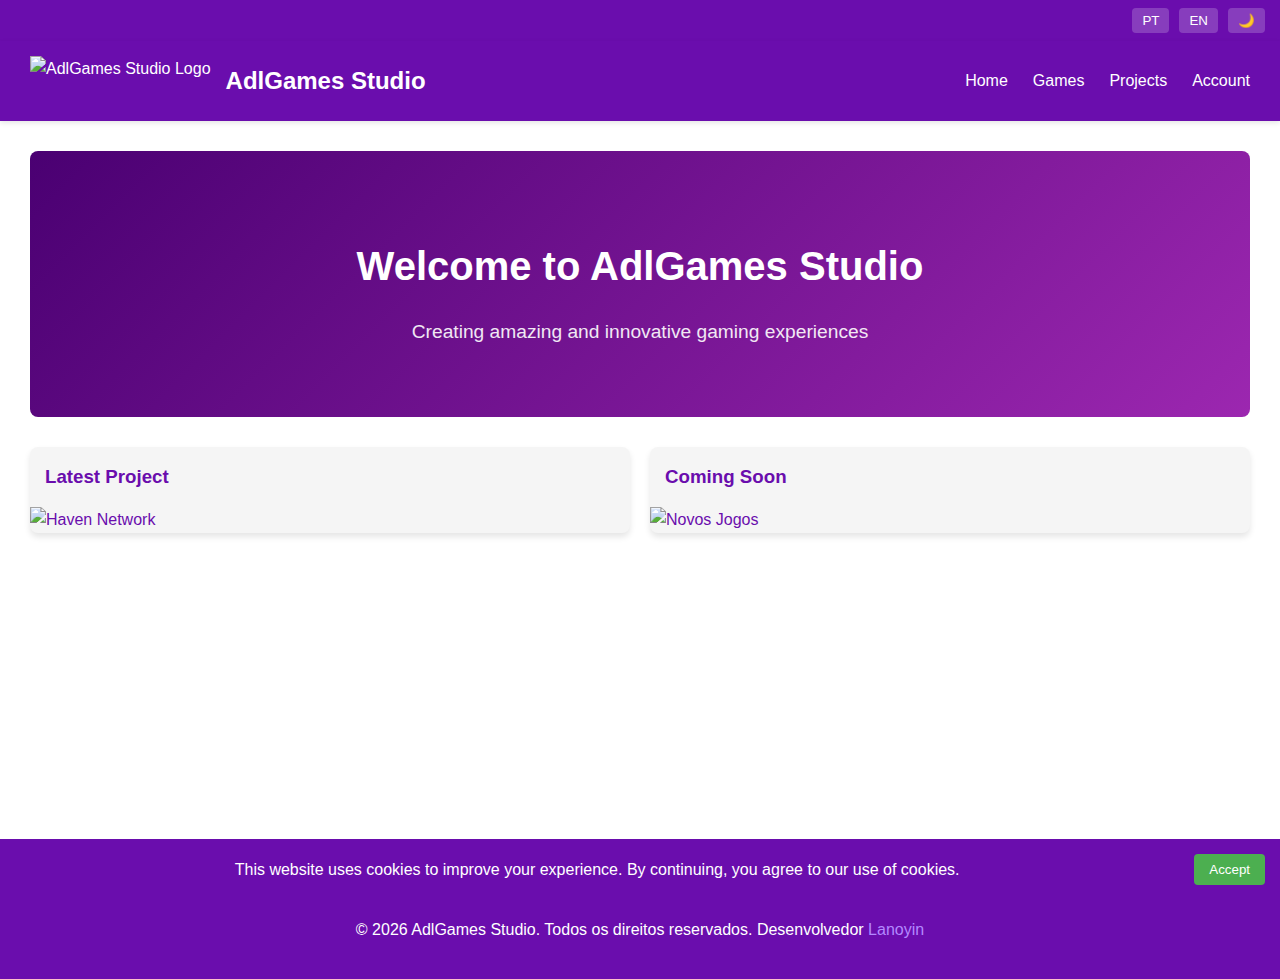
==== index.html @ 8dfe0d8c "Add files via upload" ====
<!DOCTYPE html>
<html lang="pt-BR" id="html-tag">
<head>
    <meta charset="UTF-8">
    <meta name="viewport" content="width=device-width, initial-scale=1.0">
    <meta name="description" content="AdlGames Studio - Criando experiências incríveis">
    <title>AdlGames Studio</title>
    <link rel="stylesheet" href="/assets/css/style.css">
    <link rel="icon" href="/assets/img/favicon.ico">
    <script src="/assets/js/script.js" defer></script>
    <script src="/idiomas/detect.js" defer></script>
</head>
<body>
    <div class="language-bar">
        <button onclick="changeLanguage('pt-BR')">PT</button>
        <button onclick="changeLanguage('en')">EN</button>
        <button id="theme-toggle">🌓</button>
    </div>
    
    <header>
        <div class="logo-container">
            <img src="/assets/img/logo.png" alt="AdlGames Studio Logo">
            <h1>AdlGames Studio</h1>
        </div>
        
        <nav class="desktop-menu">
            <ul>
                <li><a href="/index.html" data-i18n="home">Página Inicial</a></li>
                <li><a href="/jogos/index.html" data-i18n="games">Jogos</a></li>
                <li><a href="/projetos/index.html" data-i18n="projects">Projetos</a></li>
                <li><a href="/conta/index.html" data-i18n="account">Conta</a></li>
            </ul>
        </nav>
        
        <button class="hamburger" aria-label="Menu">
            <span></span>
            <span></span>
            <span></span>
        </button>
    </header>
    
    <nav class="mobile-menu">
        <ul>
            <li><a href="/index.html" data-i18n="home">Página Inicial</a></li>
            <li><a href="/jogos/index.html" data-i18n="games">Jogos</a></li>
            <li><a href="/projetos/index.html" data-i18n="projects">Projetos</a></li>
            <li><a href="/conta/index.html" data-i18n="account">Conta</a></li>
            <li>
                <button onclick="changeLanguage('pt-BR')">Português</button>
                <button onclick="changeLanguage('en')">English</button>
                <button id="theme-toggle-mobile">🌓 Tema</button>
            </li>
        </ul>
    </nav>
    
    <main>
        <section class="hero">
            <h2 data-i18n="welcome">Bem-vindo à AdlGames Studio</h2>
            <p data-i18n="welcomeMessage">Criando experiências de jogo incríveis e inovadoras</p>
        </section>
        
        <section class="highlights">
            <div class="highlight-card">
                <h3 data-i18n="latestProject">Projeto Mais Recente</h3>
                <a href="/projetos/index.html">
                    <img src="https://via.placeholder.com/300x150/6a0dad/ffffff?text=Haven+Network" alt="Haven Network">
                </a>
            </div>
            
            <div class="highlight-card">
                <h3 data-i18n="comingSoon">Em Breve</h3>
                <a href="/jogos/index.html">
                    <img src="https://via.placeholder.com/300x150/6a0dad/ffffff?text=Novos+Jogos" alt="Novos Jogos">
                </a>
            </div>
        </section>
    </main>
    
    <footer>
        <div class="cookie-consent">
            <p data-i18n="cookieMessage">Este site usa cookies para melhorar sua experiência. Ao continuar, você concorda com nosso uso de cookies.</p>
            <button onclick="acceptCookies()" data-i18n="acceptCookies">Aceitar</button>
        </div>
        <p>&copy; <span id="current-year"></span> AdlGames Studio. Todos os direitos reservados. Desenvolvedor <a href="https://youtube.com/@LanoyinGamerOFC" target="_blank">Lanoyin</a></p>
    </footer>
</body>
</html>
---- assets/css/style.css ----
:root {
    --primary-color: #6a0dad;
    --primary-light: #9c27b0;
    --primary-dark: #4a0072;
    --secondary-color: #ffffff;
    --text-color: #333;
    --bg-color: #ffffff;
    --header-bg: #6a0dad;
    --footer-bg: #6a0dad;
    --card-bg: #f5f5f5;
}

[data-theme="dark"] {
    --primary-color: #9c27b0;
    --primary-light: #ba68c8;
    --primary-dark: #7b1fa2;
    --secondary-color: #e1bee7;
    --text-color: #f5f5f5;
    --bg-color: #121212;
    --header-bg: #1e1e1e;
    --footer-bg: #1e1e1e;
    --card-bg: #2d2d2d;
}

/* Estilos gerais */
body {
    font-family: 'Segoe UI', Tahoma, Geneva, Verdana, sans-serif;
    margin: 0;
    padding: 0;
    line-height: 1.6;
    color: var(--text-color);
    background-color: var(--bg-color);
    transition: background-color 0.3s, color 0.3s;
}

a {
    color: var(--primary-color);
    text-decoration: none;
}

/* Barra de idiomas e tema */
.language-bar {
    text-align: right;
    padding: 8px 15px;
    background: var(--header-bg);
    display: flex;
    justify-content: flex-end;
    gap: 10px;
}

.language-bar button, #theme-toggle, #theme-toggle-mobile {
    background: rgba(255, 255, 255, 0.2);
    border: none;
    padding: 5px 10px;
    border-radius: 4px;
    color: white;
    cursor: pointer;
    transition: background 0.2s;
}

.language-bar button:hover, #theme-toggle:hover, #theme-toggle-mobile:hover {
    background: rgba(255, 255, 255, 0.3);
}

/* Cabeçalho */
header {
    display: flex;
    justify-content: space-between;
    align-items: center;
    padding: 15px 30px;
    background: var(--header-bg);
    color: white;
    box-shadow: 0 2px 5px rgba(0, 0, 0, 0.1);
}

.logo-container {
    display: flex;
    align-items: center;
    gap: 15px;
}

.logo-container img {
    height: 50px;
}

.logo-container h1 {
    margin: 0;
    font-size: 1.5rem;
    color: white;
}

/* Menu desktop */
.desktop-menu ul {
    display: flex;
    list-style: none;
    gap: 25px;
    margin: 0;
    padding: 0;
}

.desktop-menu a {
    color: white;
    font-weight: 500;
    padding: 5px 0;
    position: relative;
}

.desktop-menu a::after {
    content: '';
    position: absolute;
    bottom: 0;
    left: 0;
    width: 0;
    height: 2px;
    background: white;
    transition: width 0.3s;
}

.desktop-menu a:hover::after {
    width: 100%;
}

/* Menu hambúrguer (mobile) */
.hamburger {
    display: none;
    background: none;
    border: none;
    cursor: pointer;
    padding: 10px;
}

.hamburger span {
    display: block;
    width: 25px;
    height: 3px;
    background: white;
    margin: 5px 0;
    transition: transform 0.3s, opacity 0.3s;
}

/* Menu mobile */
.mobile-menu {
    display: none;
    position: fixed;
    top: 0;
    left: 0;
    width: 80%;
    max-width: 300px;
    height: 100%;
    background: var(--header-bg);
    z-index: 1000;
    padding: 20px;
    box-sizing: border-box;
    transform: translateX(-100%);
    transition: transform 0.3s ease;
    overflow-y: auto;
}

.mobile-menu.active {
    transform: translateX(0);
}

.mobile-menu ul {
    list-style: none;
    padding: 0;
    margin-top: 40px;
}

.mobile-menu li {
    margin: 20px 0;
}

.mobile-menu a {
    color: white;
    font-size: 1.1rem;
    display: block;
    padding: 8px 0;
}

.mobile-menu button {
    background: rgba(255, 255, 255, 0.1);
    color: white;
    border: none;
    padding: 8px 12px;
    margin: 5px;
    border-radius: 4px;
    cursor: pointer;
    width: 100%;
    text-align: left;
}

.close-menu {
    position: absolute;
    top: 15px;
    right: 15px;
    background: none;
    border: none;
    color: white;
    font-size: 1.5rem;
    cursor: pointer;
}

/* Conteúdo principal */
main {
    padding: 30px;
    min-height: calc(100vh - 200px);
}

.hero {
    text-align: center;
    padding: 50px 20px;
    background: linear-gradient(135deg, var(--primary-dark), var(--primary-light));
    color: white;
    border-radius: 8px;
    margin-bottom: 30px;
}

.hero h2 {
    font-size: 2.5rem;
    margin-bottom: 15px;
}

.hero p {
    font-size: 1.2rem;
    opacity: 0.9;
}

.highlights {
    display: grid;
    grid-template-columns: repeat(auto-fit, minmax(300px, 1fr));
    gap: 20px;
    margin: 30px 0;
}

.highlight-card {
    background: var(--card-bg);
    border-radius: 8px;
    overflow: hidden;
    box-shadow: 0 4px 6px rgba(0, 0, 0, 0.1);
    transition: transform 0.3s;
}

.highlight-card:hover {
    transform: translateY(-5px);
}

.highlight-card img {
    width: 100%;
    height: auto;
    display: block;
}

.highlight-card h3 {
    padding: 15px;
    margin: 0;
    color: var(--primary-color);
}

/* Página de Jogos */
.games-list {
    display: grid;
    grid-template-columns: repeat(auto-fill, minmax(280px, 1fr));
    gap: 25px;
    margin-top: 30px;
}

.game-card {
    background: var(--card-bg);
    border-radius: 8px;
    overflow: hidden;
    box-shadow: 0 4px 8px rgba(0, 0, 0, 0.1);
    transition: all 0.3s;
}

.game-card:hover {
    transform: translateY(-5px);
    box-shadow: 0 6px 12px rgba(0, 0, 0, 0.15);
}

.game-card img {
    width: 100%;
    height: 200px;
    object-fit: cover;
}

.game-card h3 {
    padding: 15px 15px 5px;
    margin: 0;
    color: var(--primary-color);
}

.game-card p {
    padding: 0 15px 15px;
    margin: 0;
    color: var(--text-color);
}

.coming-soon {
    position: relative;
}

.coming-soon::after {
    content: "EM BREVE";
    position: absolute;
    top: 10px;
    right: 10px;
    background: var(--primary-color);
    color: white;
    padding: 3px 8px;
    border-radius: 4px;
    font-size: 0.8rem;
    font-weight: bold;
}

/* Página de Projetos */
.projects-list {
    display: grid;
    grid-template-columns: repeat(auto-fill, minmax(350px, 1fr));
    gap: 30px;
    margin-top: 30px;
}

.project-card {
    background: var(--card-bg);
    border-radius: 8px;
    overflow: hidden;
    box-shadow: 0 4px 8px rgba(0, 0, 0, 0.1);
}

.project-card img {
    width: 100%;
    height: 200px;
    object-fit: cover;
}

.project-card h3 {
    padding: 15px 15px 5px;
    margin: 0;
    color: var(--primary-color);
}

.project-card p {
    padding: 0 15px;
    color: var(--text-color);
}

.project-link {
    display: inline-block;
    margin: 15px;
    padding: 8px 15px;
    background: var(--primary-color);
    color: white;
    border-radius: 4px;
    transition: background 0.3s;
}

.project-link:hover {
    background: var(--primary-dark);
}

/* Página de Conta */
.coming-soon-container {
    text-align: center;
    max-width: 600px;
    margin: 50px auto;
}

.coming-soon-container h2 {
    color: var(--primary-color);
    margin-bottom: 20px;
}

.coming-soon-container p {
    font-size: 1.1rem;
    margin-bottom: 30px;
}

.coming-soon-container img {
    max-width: 100%;
    border-radius: 8px;
    box-shadow: 0 4px 8px rgba(0, 0, 0, 0.1);
}

/* Rodapé */
footer {
    text-align: center;
    padding: 20px;
    background: var(--footer-bg);
    color: white;
}

footer a {
    color: #b388ff;
}

/* Aviso de cookies */
.cookie-consent {
    position: fixed;
    bottom: 0;
    left: 0;
    right: 0;
    background: var(--header-bg);
    color: white;
    padding: 15px;
    display: flex;
    justify-content: space-between;
    align-items: center;
    flex-wrap: wrap;
    gap: 15px;
    display: none;
    z-index: 1000;
}

.cookie-consent p {
    margin: 0;
    flex: 1;
    min-width: 200px;
}

.cookie-consent button {
    background: #4CAF50;
    color: white;
    border: none;
    padding: 8px 15px;
    border-radius: 4px;
    cursor: pointer;
    white-space: nowrap;
}

/* Responsividade */
@media (max-width: 768px) {
    .desktop-menu {
        display: none;
    }
    
    .hamburger {
        display: block;
    }
    
    header {
        padding: 15px;
    }
    
    .logo-container h1 {
        font-size: 1.3rem;
    }
    
    main {
        padding: 20px;
    }
    
    .hero h2 {
        font-size: 2rem;
    }
    
    .hero p {
        font-size: 1rem;
    }
    
    .projects-list {
        grid-template-columns: 1fr;
    }
}

@media (max-width: 480px) {
    .language-bar {
        padding: 8px 10px;
    }
    
    .logo-container h1 {
        font-size: 1.1rem;
    }
    
    .hero {
        padding: 30px 15px;
    }
    
    .hero h2 {
        font-size: 1.8rem;
    }
    
    .cookie-consent {
        flex-direction: column;
        text-align: center;
    }
}
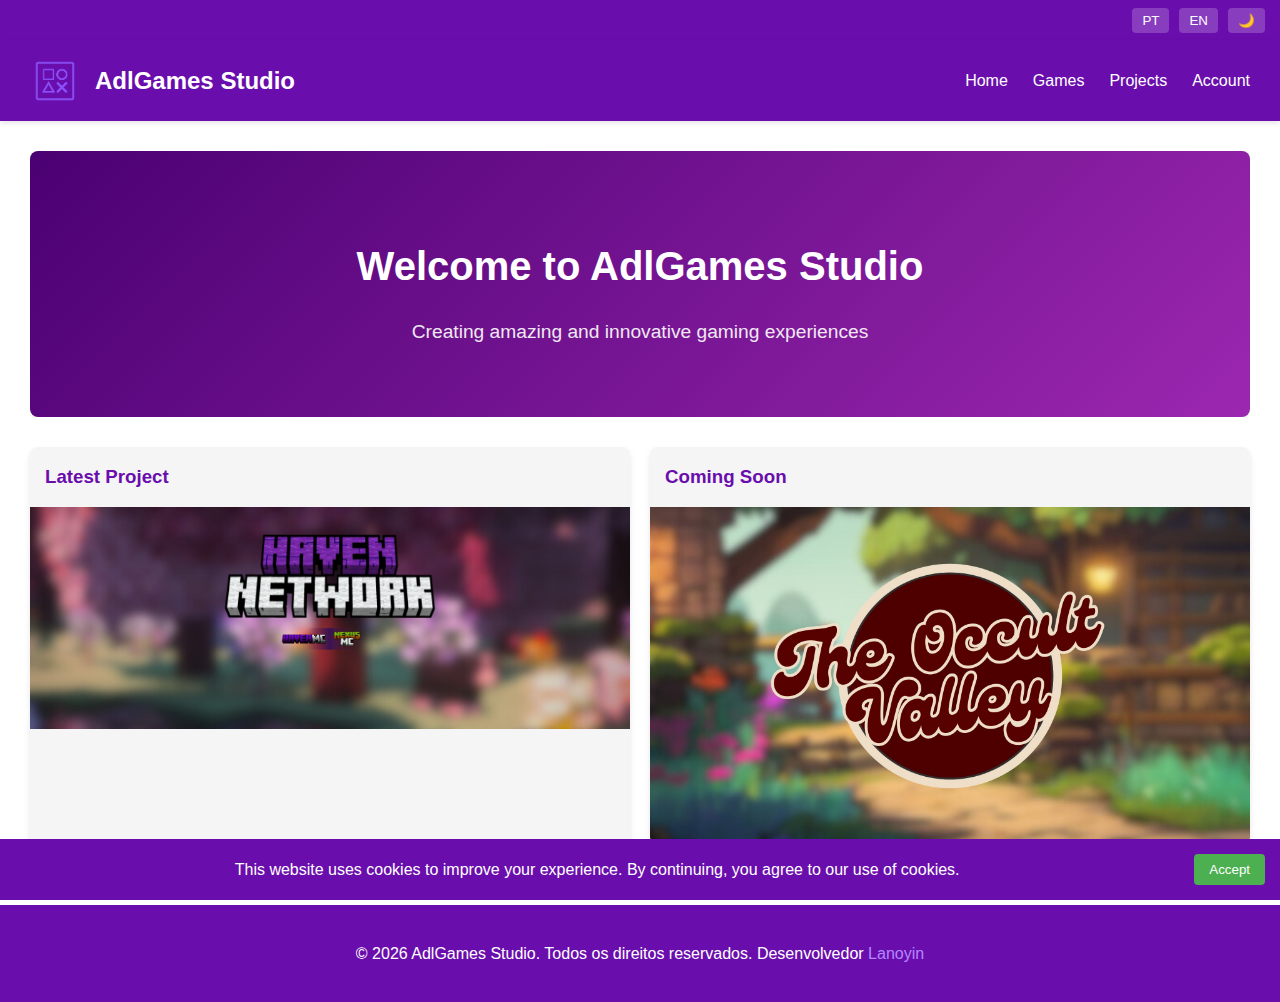
==== commit 610cdac7: "Add files via upload" ====
--- a/index.html
+++ b/index.html
@@ -5,10 +5,10 @@
     <meta name="viewport" content="width=device-width, initial-scale=1.0">
     <meta name="description" content="AdlGames Studio - Criando experiências incríveis">
     <title>AdlGames Studio</title>
-    <link rel="stylesheet" href="/assets/css/style.css">
-    <link rel="icon" href="/assets/img/favicon.ico">
-    <script src="/assets/js/script.js" defer></script>
-    <script src="/idiomas/detect.js" defer></script>
+    <link rel="stylesheet" href="assets/css/style.css">
+    <link rel="icon" href="assets/img/favicon.ico">
+    <script src="assets/js/script.js" defer></script>
+    <script src="idiomas/detect.js" defer></script>
 </head>
 <body>
     <div class="language-bar">
@@ -19,16 +19,16 @@
     
     <header>
         <div class="logo-container">
-            <img src="/assets/img/logo.png" alt="AdlGames Studio Logo">
+            <img src="assets/img/logo.png" alt="AdlGames Studio Logo">
             <h1>AdlGames Studio</h1>
         </div>
         
         <nav class="desktop-menu">
             <ul>
-                <li><a href="/index.html" data-i18n="home">Página Inicial</a></li>
-                <li><a href="/jogos/index.html" data-i18n="games">Jogos</a></li>
-                <li><a href="/projetos/index.html" data-i18n="projects">Projetos</a></li>
-                <li><a href="/conta/index.html" data-i18n="account">Conta</a></li>
+                <li><a href="index.html" data-i18n="home">Página Inicial</a></li>
+                <li><a href="jogos/index.html" data-i18n="games">Jogos</a></li>
+                <li><a href="projetos/index.html" data-i18n="projects">Projetos</a></li>
+                <li><a href="conta/index.html" data-i18n="account">Conta</a></li>
             </ul>
         </nav>
         
@@ -41,10 +41,10 @@
     
     <nav class="mobile-menu">
         <ul>
-            <li><a href="/index.html" data-i18n="home">Página Inicial</a></li>
-            <li><a href="/jogos/index.html" data-i18n="games">Jogos</a></li>
-            <li><a href="/projetos/index.html" data-i18n="projects">Projetos</a></li>
-            <li><a href="/conta/index.html" data-i18n="account">Conta</a></li>
+            <li><a href="index.html" data-i18n="home">Página Inicial</a></li>
+            <li><a href="jogos/index.html" data-i18n="games">Jogos</a></li>
+            <li><a href="projetos/index.html" data-i18n="projects">Projetos</a></li>
+            <li><a href="conta/index.html" data-i18n="account">Conta</a></li>
             <li>
                 <button onclick="changeLanguage('pt-BR')">Português</button>
                 <button onclick="changeLanguage('en')">English</button>
@@ -62,15 +62,15 @@
         <section class="highlights">
             <div class="highlight-card">
                 <h3 data-i18n="latestProject">Projeto Mais Recente</h3>
-                <a href="/projetos/index.html">
-                    <img src="https://via.placeholder.com/300x150/6a0dad/ffffff?text=Haven+Network" alt="Haven Network">
+                <a href="projetos/index.html">
+                    <img src="assets/img/HavenNetwork.png" alt="Haven Network">
                 </a>
             </div>
             
             <div class="highlight-card">
                 <h3 data-i18n="comingSoon">Em Breve</h3>
-                <a href="/jogos/index.html">
-                    <img src="https://via.placeholder.com/300x150/6a0dad/ffffff?text=Novos+Jogos" alt="Novos Jogos">
+                <a href="jogos/index.html">
+                    <img src="assets/img/TOV.jpg" alt="Novos Jogos">
                 </a>
             </div>
         </section>
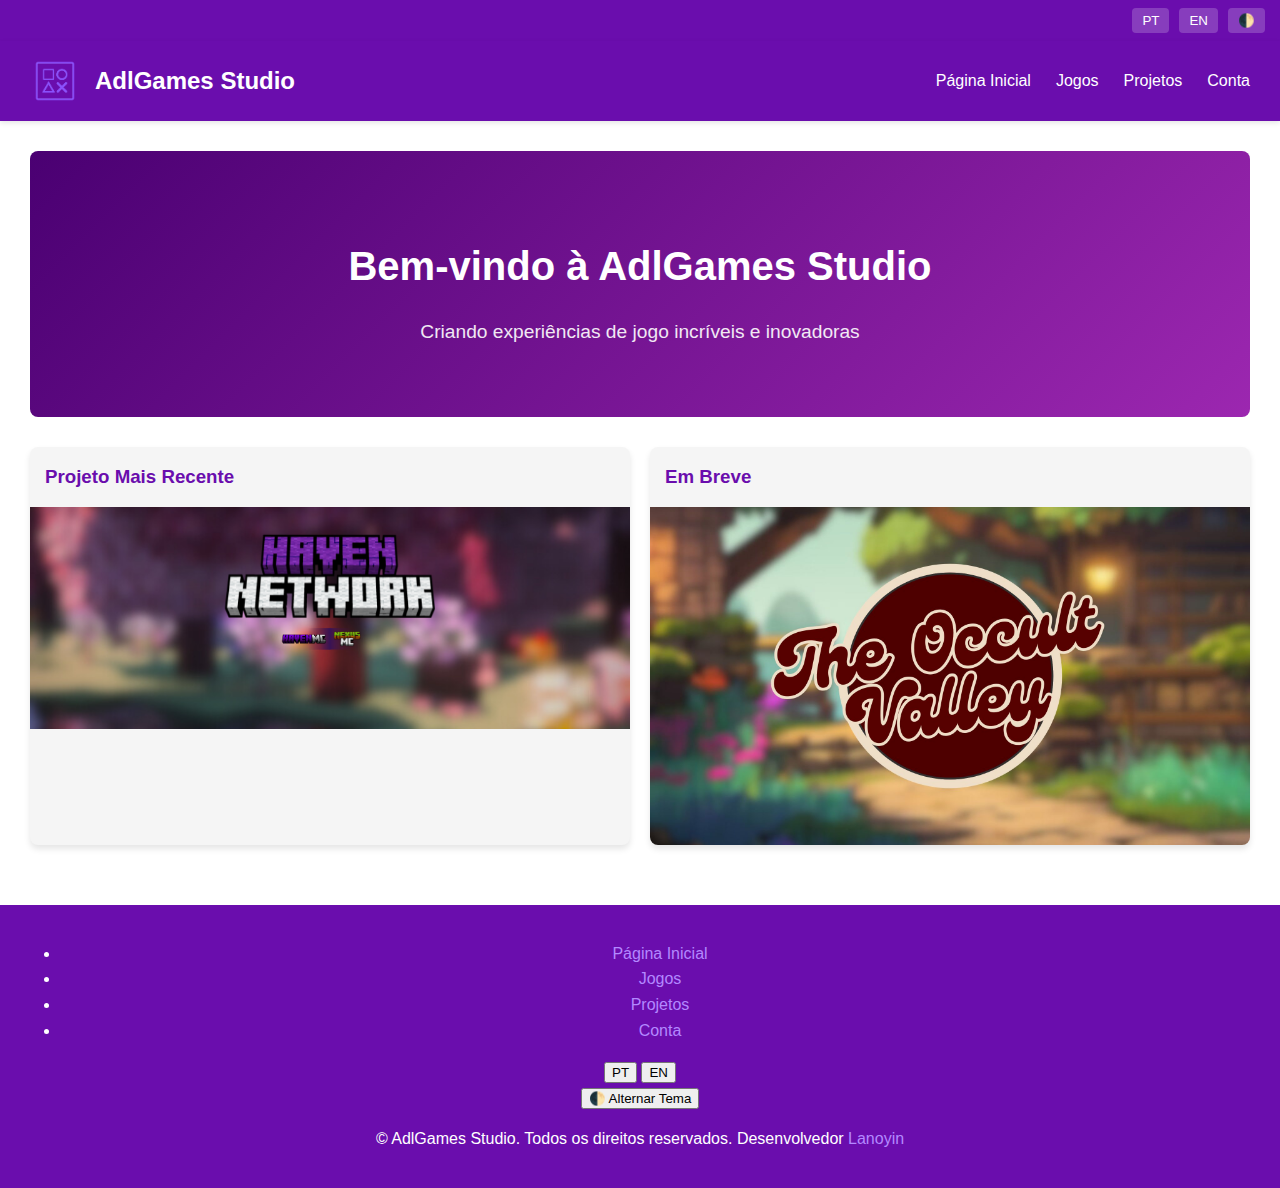
==== commit becc2b3c: "Atualizar o index.html" ====
--- a/index.html
+++ b/index.html
@@ -16,13 +16,13 @@
         <button onclick="changeLanguage('en')">EN</button>
         <button id="theme-toggle">🌓</button>
     </div>
-    
+
     <header>
         <div class="logo-container">
             <img src="assets/img/logo.png" alt="AdlGames Studio Logo">
             <h1>AdlGames Studio</h1>
         </div>
-        
+
         <nav class="desktop-menu">
             <ul>
                 <li><a href="index.html" data-i18n="home">Página Inicial</a></li>
@@ -31,34 +31,14 @@
                 <li><a href="conta/index.html" data-i18n="account">Conta</a></li>
             </ul>
         </nav>
-        
-        <button class="hamburger" aria-label="Menu">
-            <span></span>
-            <span></span>
-            <span></span>
-        </button>
     </header>
-    
-    <nav class="mobile-menu">
-        <ul>
-            <li><a href="index.html" data-i18n="home">Página Inicial</a></li>
-            <li><a href="jogos/index.html" data-i18n="games">Jogos</a></li>
-            <li><a href="projetos/index.html" data-i18n="projects">Projetos</a></li>
-            <li><a href="conta/index.html" data-i18n="account">Conta</a></li>
-            <li>
-                <button onclick="changeLanguage('pt-BR')">Português</button>
-                <button onclick="changeLanguage('en')">English</button>
-                <button id="theme-toggle-mobile">🌓 Tema</button>
-            </li>
-        </ul>
-    </nav>
-    
+
     <main>
         <section class="hero">
             <h2 data-i18n="welcome">Bem-vindo à AdlGames Studio</h2>
             <p data-i18n="welcomeMessage">Criando experiências de jogo incríveis e inovadoras</p>
         </section>
-        
+
         <section class="highlights">
             <div class="highlight-card">
                 <h3 data-i18n="latestProject">Projeto Mais Recente</h3>
@@ -66,7 +46,7 @@
                     <img src="assets/img/HavenNetwork.png" alt="Haven Network">
                 </a>
             </div>
-            
+
             <div class="highlight-card">
                 <h3 data-i18n="comingSoon">Em Breve</h3>
                 <a href="jogos/index.html">
@@ -75,12 +55,30 @@
             </div>
         </section>
     </main>
-    
+
     <footer>
+        <div class="footer-nav">
+            <ul>
+                <li><a href="index.html" data-i18n="home">Página Inicial</a></li>
+                <li><a href="jogos/index.html" data-i18n="games">Jogos</a></li>
+                <li><a href="projetos/index.html" data-i18n="projects">Projetos</a></li>
+                <li><a href="conta/index.html" data-i18n="account">Conta</a></li>
+            </ul>
+        </div>
+        
+        <div class="footer-controls">
+            <div class="language-controls">
+                <button onclick="changeLanguage('pt-BR')">PT</button>
+                <button onclick="changeLanguage('en')">EN</button>
+            </div>
+            <button id="theme-toggle-footer">🌓 <span data-i18n="toggleTheme">Alternar Tema</span></button>
+        </div>
+        
         <div class="cookie-consent">
             <p data-i18n="cookieMessage">Este site usa cookies para melhorar sua experiência. Ao continuar, você concorda com nosso uso de cookies.</p>
             <button onclick="acceptCookies()" data-i18n="acceptCookies">Aceitar</button>
         </div>
+        
         <p>&copy; <span id="current-year"></span> AdlGames Studio. Todos os direitos reservados. Desenvolvedor <a href="https://youtube.com/@LanoyinGamerOFC" target="_blank">Lanoyin</a></p>
     </footer>
 </body>
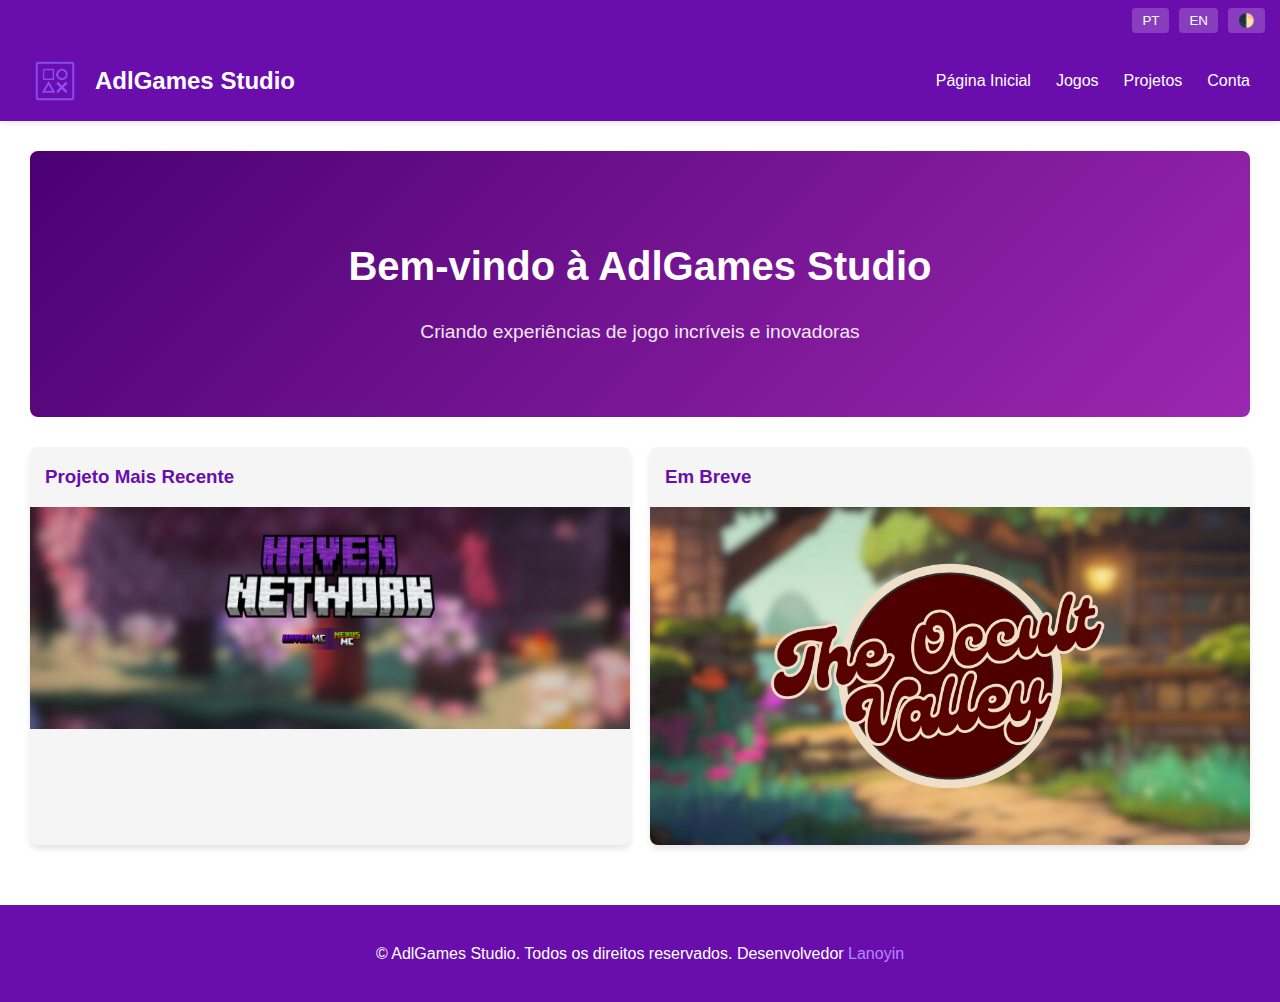
==== commit 5af0bf48: "Atualizar o index.html" ====
--- a/index.html
+++ b/index.html
@@ -57,28 +57,10 @@
     </main>
 
     <footer>
-        <div class="footer-nav">
-            <ul>
-                <li><a href="index.html" data-i18n="home">Página Inicial</a></li>
-                <li><a href="jogos/index.html" data-i18n="games">Jogos</a></li>
-                <li><a href="projetos/index.html" data-i18n="projects">Projetos</a></li>
-                <li><a href="conta/index.html" data-i18n="account">Conta</a></li>
-            </ul>
-        </div>
-        
-        <div class="footer-controls">
-            <div class="language-controls">
-                <button onclick="changeLanguage('pt-BR')">PT</button>
-                <button onclick="changeLanguage('en')">EN</button>
-            </div>
-            <button id="theme-toggle-footer">🌓 <span data-i18n="toggleTheme">Alternar Tema</span></button>
-        </div>
-        
         <div class="cookie-consent">
             <p data-i18n="cookieMessage">Este site usa cookies para melhorar sua experiência. Ao continuar, você concorda com nosso uso de cookies.</p>
             <button onclick="acceptCookies()" data-i18n="acceptCookies">Aceitar</button>
         </div>
-        
         <p>&copy; <span id="current-year"></span> AdlGames Studio. Todos os direitos reservados. Desenvolvedor <a href="https://youtube.com/@LanoyinGamerOFC" target="_blank">Lanoyin</a></p>
     </footer>
 </body>
--- a/assets/css/style.css
+++ b/assets/css/style.css
@@ -71,12 +71,19 @@
     background: var(--header-bg);
     color: white;
     box-shadow: 0 2px 5px rgba(0, 0, 0, 0.1);
+    position: relative;
 }
 
 .logo-container {
     display: flex;
     align-items: center;
     gap: 15px;
+    cursor: pointer;
+    transition: transform 0.2s;
+}
+
+.logo-container:active {
+    transform: scale(0.98);
 }
 
 .logo-container img {
@@ -87,6 +94,7 @@
     margin: 0;
     font-size: 1.5rem;
     color: white;
+    user-select: none;
 }
 
 /* Menu desktop */
@@ -120,84 +128,55 @@
     width: 100%;
 }
 
-/* Menu hambúrguer (mobile) */
-.hamburger {
-    display: none;
-    background: none;
-    border: none;
-    cursor: pointer;
-    padding: 10px;
-}
-
-.hamburger span {
-    display: block;
-    width: 25px;
-    height: 3px;
-    background: white;
-    margin: 5px 0;
-    transition: transform 0.3s, opacity 0.3s;
-}
-
-/* Menu mobile */
-.mobile-menu {
-    display: none;
-    position: fixed;
-    top: 0;
-    left: 0;
-    width: 80%;
-    max-width: 300px;
-    height: 100%;
-    background: var(--header-bg);
-    z-index: 1000;
-    padding: 20px;
-    box-sizing: border-box;
-    transform: translateX(-100%);
-    transition: transform 0.3s ease;
-    overflow-y: auto;
-}
-
-.mobile-menu.active {
-    transform: translateX(0);
-}
-
-.mobile-menu ul {
-    list-style: none;
-    padding: 0;
-    margin-top: 40px;
-}
-
-.mobile-menu li {
-    margin: 20px 0;
-}
-
-.mobile-menu a {
-    color: white;
-    font-size: 1.1rem;
-    display: block;
-    padding: 8px 0;
-}
-
-.mobile-menu button {
-    background: rgba(255, 255, 255, 0.1);
-    color: white;
-    border: none;
-    padding: 8px 12px;
-    margin: 5px;
-    border-radius: 4px;
-    cursor: pointer;
-    width: 100%;
-    text-align: left;
-}
-
-.close-menu {
-    position: absolute;
-    top: 15px;
-    right: 15px;
-    background: none;
-    border: none;
-    color: white;
-    font-size: 1.5rem;
-    cursor: pointer;
+/* Menu mobile (substitui o hamburguer) */
+@media (max-width: 768px) {
+    header {
+        flex-wrap: wrap;
+        padding: 10px 15px;
+    }
+    
+    .desktop-menu {
+        width: 100%;
+        max-height: 0;
+        overflow: hidden;
+        transition: max-height 0.4s ease-out;
+        position: absolute;
+        top: 100%;
+        left: 0;
+        background: var(--header-bg);
+        z-index: 1000;
+        box-shadow: 0 4px 8px rgba(0,0,0,0.2);
+    }
+    
+    .desktop-menu.active {
+        max-height: 500px;
+        padding: 15px 0;
+    }
+    
+    .desktop-menu ul {
+        flex-direction: column;
+        gap: 0;
+    }
+    
+    .desktop-menu li {
+        text-align: center;
+        padding: 12px 0;
+        border-top: 1px solid rgba(255,255,255,0.1);
+    }
+    
+    .desktop-menu a::after {
+        display: none;
+    }
+    
+    /* Remove controles do mobile-menu antigo */
+    .mobile-menu, .hamburger {
+        display: none !important;
+    }
+    
+    /* Ajuste para o logo */
+    .logo-container {
+        width: auto;
+    }
 }
 
 /* Conteúdo principal */
@@ -427,61 +406,44 @@
     white-space: nowrap;
 }
 
-/* Responsividade */
-@media (max-width: 768px) {
-    .desktop-menu {
-        display: none;
-    }
-    
-    .hamburger {
-        display: block;
-    }
-    
-    header {
-        padding: 15px;
-    }
-    
-    .logo-container h1 {
-        font-size: 1.3rem;
-    }
-    
-    main {
-        padding: 20px;
-    }
-    
-    .hero h2 {
-        font-size: 2rem;
-    }
-    
-    .hero p {
-        font-size: 1rem;
-    }
-    
-    .projects-list {
-        grid-template-columns: 1fr;
-    }
-}
-
+/* Responsividade adicional */
 @media (max-width: 480px) {
     .language-bar {
         padding: 8px 10px;
     }
-    
+
     .logo-container h1 {
-        font-size: 1.1rem;
-    }
-    
+        font-size: 1.3rem;
+    }
+
     .hero {
         padding: 30px 15px;
     }
-    
+
     .hero h2 {
         font-size: 1.8rem;
     }
-    
+
     .cookie-consent {
         flex-direction: column;
         text-align: center;
     }
-}
-
+    
+    .projects-list,
+    .games-list {
+        grid-template-columns: 1fr;
+    }
+}
+
+/* Animações */
+@keyframes fadeIn {
+    from { opacity: 0; }
+    to { opacity: 1; }
+}
+
+/* Garante que o menu desktop fique visível em telas maiores */
+@media (min-width: 769px) {
+    .desktop-menu {
+        display: flex !important;
+    }
+}